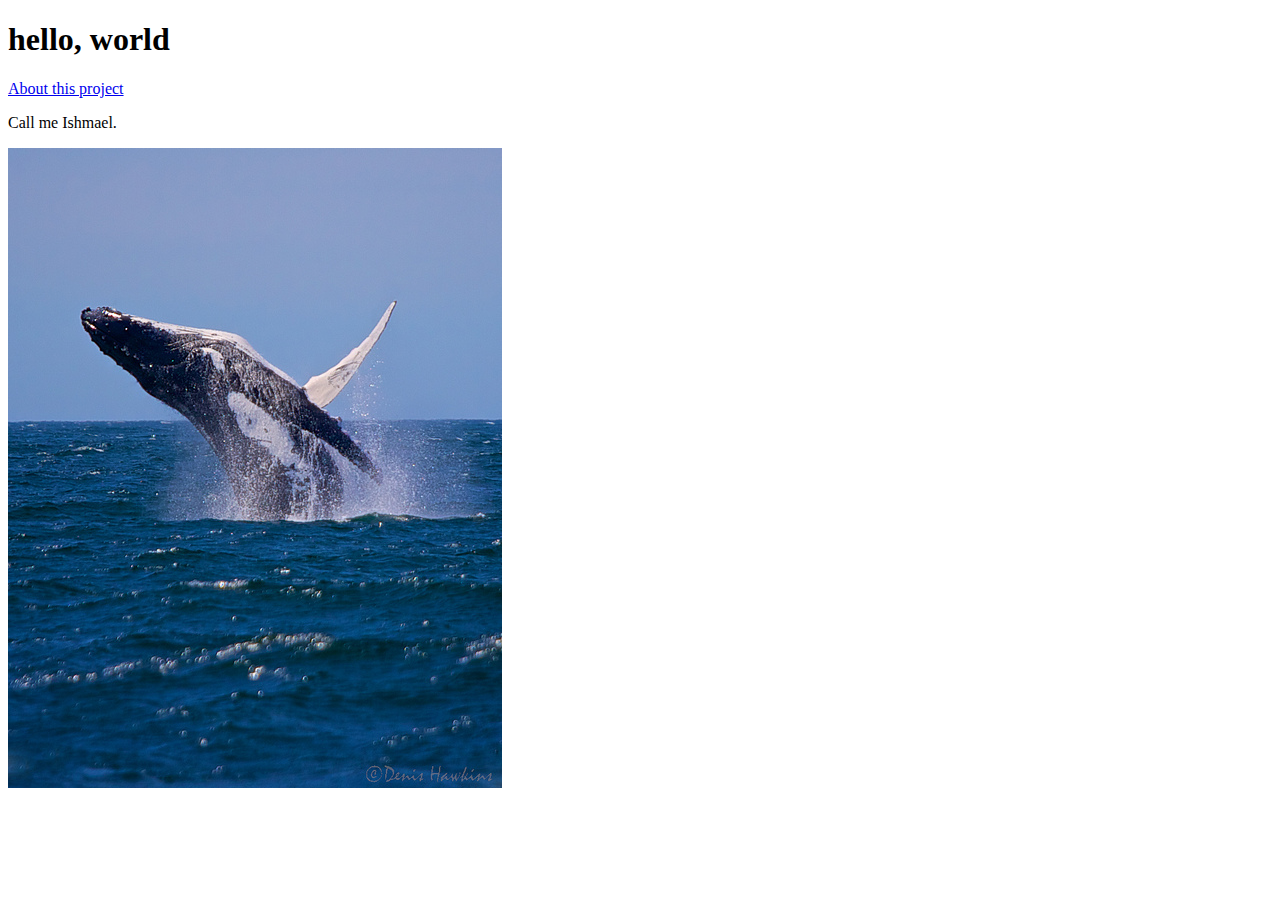
==== index.html @ f25ca12f "Add a link to the About page" ====
<!DOCTYPE html>
<html>
  <head>
    <title>A whale of a greeting</title>
  </head>
  <body>
    <h1>hello, world</h1>
    <a href="about.html">About this project</a>
    <p>Call me Ishmael.</p>
    <img src="images/breaching_whale.jpg">
  </body>
</html>
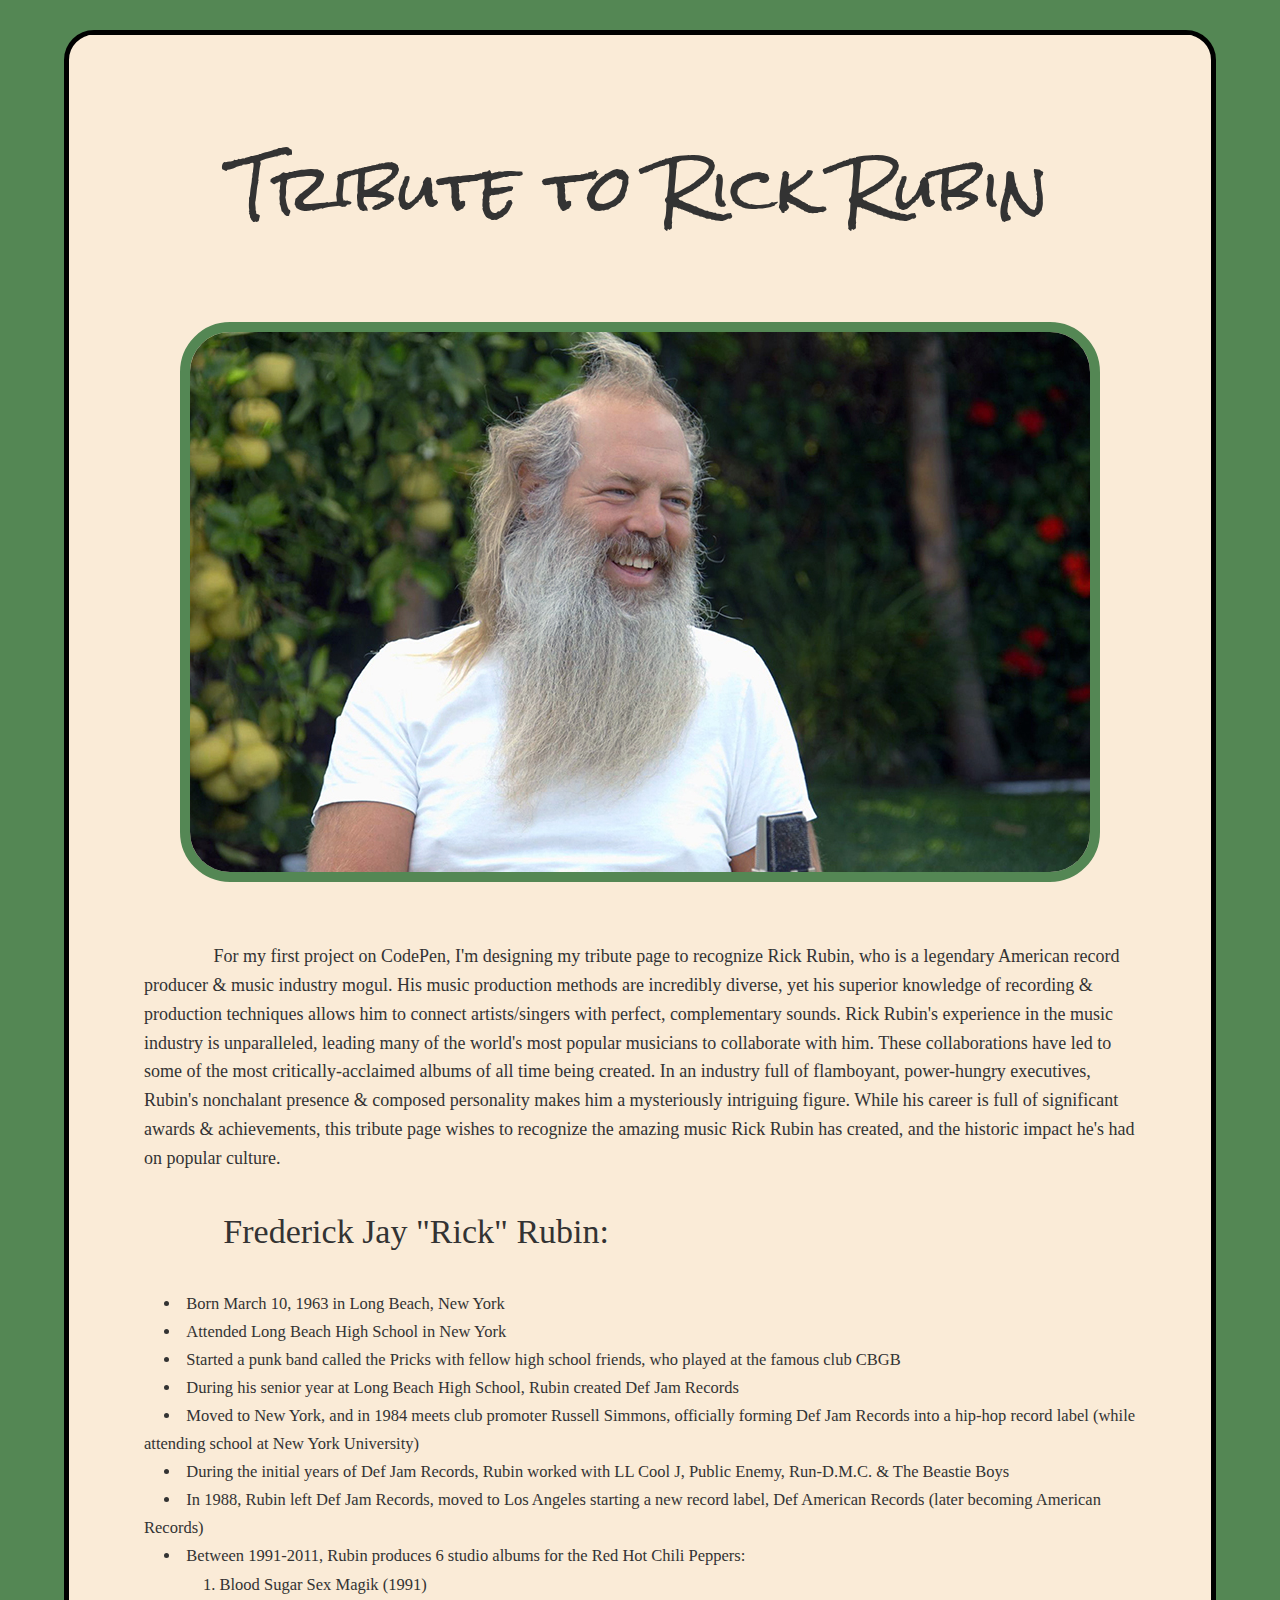
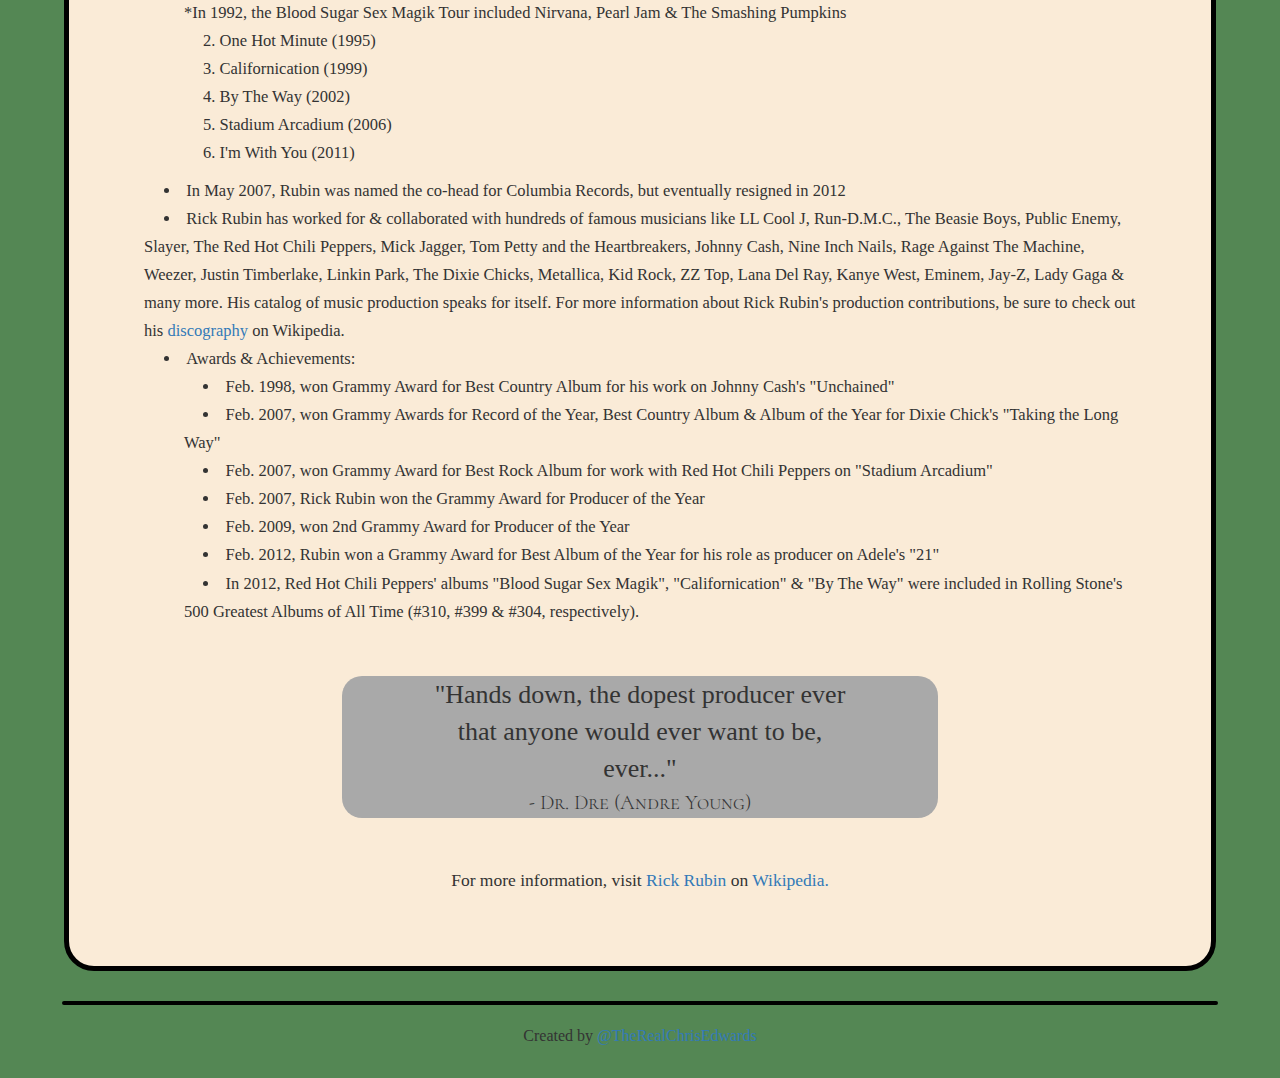
==== commit a32341d7: "Change rubin_tribute_page.html to index.html, rubin_stylesheet.css to stylesheet.css, and update REA" ====
--- a/index.html
+++ b/index.html
@@ -1,12 +1,103 @@
 <!DOCTYPE html>
-<html>
+<html lang="en-US">
   <head>
-    <title>A whale of a greeting</title>
+    <meta charset="utf-8">
+    <meta http-equiv="X-UA-Compatible" content="IE=edge">
+    <meta name="viewport" content="width=device-width, initial-scale=1">
+    <meta name="description" content="Simple single static webpage that uses Bootstrap framework and incorporates
+    responsive design theme for viewing on multiple client devices">
+    <meta name="author" content="TheRealChrisEdwards">
+
+    <title>Tribute to Rick Rubin</title>
+
+    <link rel="stylesheet" href="https://maxcdn.bootstrapcdn.com/bootstrap/3.3.7/css/bootstrap.min.css"
+    integrity="sha384-BVYiiSIFeK1dGmJRAkycuHAHRg32OmUcww7on3RYdg4Va+PmSTsz/K68vbdEjh4u" crossorigin="anonymous">
+    <link rel="stylesheet" type="text/css"
+    href="https://fonts.googleapis.com/css?family=Amatic+SC|Arvo|Cormorant+SC|Kalam|Permanent+Marker|Rock+Salt|Tinos">
+    <link rel="stylesheet" type="text/css" href="stylesheet.css">
+
+    <script src="https://ajax.googleapis.com/ajax/libs/jquery/1.12.4/jquery.min.js"></script>
+    <script src="https://maxcdn.bootstrapcdn.com/bootstrap/3.3.7/js/bootstrap.min.js" integrity="sha384-Tc5IQib027qvyjSMfHjOMaLkfuWVxZxUPnCJA7l2mCWNIpG9mGCD8wGNIcPD7Txa" crossorigin="anonymous"></script>
+
   </head>
+
+
+  <!-- Tribute Page Content -->
   <body>
-    <h1>hello, world</h1>
-    <a href="about.html">About this project</a>
-    <p>Call me Ishmael.</p>
-    <img src="images/breaching_whale.jpg">
+    <div class="container-fluid">
+      <div class="jumbotron">
+        <div class="row">
+          <div class="col-xs-12">
+            <header>
+              <h1>Tribute to Rick Rubin</h1>
+            </header>
+              <div class="container">
+                <img src="images/Rick_Rubin-Smiling_Interview.jpg" alt="Rick Rubin Profile Picture" class="img-responsive"
+                id="thumbnail">
+              </div>
+              <div class="intro">
+                <p style="font-size: 1.8rem;line-height: 160%;">For my first project on CodePen, I'm designing my tribute page to recognize Rick Rubin, who is a legendary American record producer &amp; music industry mogul.  His music production methods are incredibly diverse, yet his superior knowledge of recording &amp; production techniques allows him to connect artists/singers with perfect, complementary sounds.  Rick Rubin's experience in the music industry is unparalleled, leading many of the world's most popular musicians to  collaborate with him.  These collaborations have led to some of the most critically-acclaimed albums of all time being created.  In an industry full of flamboyant, power-hungry executives, Rubin's nonchalant presence &amp; composed personality makes him a mysteriously intriguing figure.  While his career is full of significant awards &amp; achievements, this tribute page wishes to recognize the amazing music Rick Rubin has created, and the historic impact he's had on popular culture.</p>
+              </div>
+              <section>
+                <div class="list_text"
+                  <ul>
+                    <h2>Frederick Jay "Rick" Rubin:</h2>
+                    <p class="1">
+                      <li>Born March 10, 1963 in Long Beach, New York</li>
+                      <li>Attended Long Beach High School in New York</li>
+                      <li>Started a punk band called the Pricks with fellow high school friends, who played at the famous club CBGB</li>
+                      <li>During his senior year at Long Beach High School, Rubin created Def Jam Records</li>
+                      <li>Moved to New York, and in 1984 meets club promoter Russell Simmons, officially forming Def Jam Records into a hip-hop record label (while attending school at New York University)</li>
+                      <li>During the initial years of Def Jam Records, Rubin worked with LL Cool J, Public Enemy, Run-D.M.C. &amp; The Beastie Boys</li>
+                      <li>In 1988, Rubin left Def Jam Records, moved to Los Angeles starting a new record label, Def American Records (later becoming American Records)</li>
+                      <li>Between 1991-2011, Rubin produces 6 studio albums for the Red Hot Chili Peppers:</li>
+                        <ol>
+                          <li>Blood Sugar Sex Magik (1991)
+                          <br>
+                            *In 1992, the Blood Sugar Sex Magik Tour included Nirvana, Pearl Jam &amp; The Smashing Pumpkins</li>
+                          <li>One Hot Minute (1995)</li>
+                          <li>Californication (1999)</li>
+                          <li>By The Way (2002)</li>
+                          <li>Stadium Arcadium (2006)</li>
+                          <li>I'm With You (2011)</li>
+                        </ol>
+                      <li>In May 2007, Rubin was named the co-head for Columbia Records, but eventually resigned in 2012</li>
+                      <li>Rick Rubin has worked for &amp; collaborated with hundreds of famous musicians like LL Cool J, Run-D.M.C., The Beasie Boys, Public Enemy, Slayer, The Red Hot Chili Peppers, Mick Jagger, Tom Petty and the Heartbreakers, Johnny Cash, Nine Inch Nails, Rage Against The Machine, Weezer, Justin Timberlake, Linkin Park, The Dixie Chicks, Metallica, Kid Rock, ZZ Top, Lana Del Ray, Kanye West, Eminem, Jay-Z, Lady Gaga &amp; many more. His catalog of music production speaks for itself. For more information about Rick Rubin's production contributions, be sure to check out his
+                      <a href="https://en.wikipedia.org/wiki/Rick_Rubin_production_discography" target="_blank">discography</a>
+                      on Wikipedia.</li>
+                      <li>Awards &amp; Achievements:</li>
+                        <ul class="awards">
+                          <li>Feb. 1998, won Grammy Award for Best Country Album for his work on Johnny Cash's "Unchained"</li>
+                          <li>Feb. 2007, won Grammy Awards for Record of the Year, Best Country Album &amp; Album of the Year for Dixie Chick's "Taking the Long Way"</li>
+                          <li>Feb. 2007, won Grammy Award for Best Rock Album for work with Red Hot Chili Peppers on "Stadium Arcadium"</li>
+                          <li>Feb. 2007, Rick Rubin won the Grammy Award for Producer of the Year</li>
+                          <li>Feb. 2009, won 2nd Grammy Award for Producer of the Year</li>
+                          <li>Feb. 2012, Rubin won a Grammy Award for Best Album of the Year for his role as producer on Adele's "21"</li>
+                          <li>In 2012, Red Hot Chili Peppers' albums "Blood Sugar Sex Magik", "Californication" &amp; "By The Way" were included in Rolling Stone's 500 Greatest Albums of All Time (#310, #399 &amp; #304, respectively).</li>
+                        </ul>
+                    </p>
+                  </ul>
+                </div>
+              </section>
+
+              <div id="quote_box" class="img-responsive">
+                <p><span class="quote">"Hands down, the dopest producer ever <br>that anyone would ever want to be, <br>ever..."<br></span>
+                <span class="quote_caption"> - Dr. Dre (Andre Young)</span></p>
+              </div>
+
+              <div class="wiki_footer">
+                <p style="font-size: 1.75em;">For more information, visit <a href="https://en.wikipedia.org/wiki/Rick_Rubin" target="_blank">Rick Rubin </a>on <a href="https://en.wikipedia.org/wiki/Main_Page" target="_blank">Wikipedia.</a></p>
+              </div>
+
+          </div>
+        </div>
+      </div>
+    </div>
+          <div class="footer">
+            <footer>
+              <hr>
+                <p style="font-size: 1.6em;">Created by <a href="mailto: TheRealChrisEdwards@outlook.com">@TheRealChrisEdwards</a></p>
+            </footer>
+          </div>
   </body>
 </html>
--- a/stylesheet.css
+++ b/stylesheet.css
@@ -0,0 +1,95 @@
+
+/*!!!!!!!!!!!!!!!!!!!!!!!!!!!!
+  Use an @media rule to adjust font-sizes for different screen sizes
+  Use an @media rule to give quote box fixed size on xs screen
+   */
+
+body {
+  background-color: rgb(84,135,84);
+  font-size: 100%;
+}
+.container-fluid {
+  background-color: antiquewhite;
+  width: 90%;
+  border: 5px solid black;
+  border-radius: 30px;
+  margin: 30px auto;
+}
+.jumbotron {
+  background-color: antiquewhite;
+}
+h1 {
+  font-family: "Rock Salt", "Comic Sans MS";
+  text-align: center;
+  padding-bottom: 60px;
+  padding-top: 50px;
+}
+.container {
+}
+#thumbnail {
+  margin: 30px auto;
+  border: 10px solid rgb(84,135,84);
+  border-radius: 50px;
+
+}
+.intro {
+  margin: 30px auto;
+  text-indent: 7%;
+  font-family: "Tinos", Arial;
+}
+
+/* !! Font-size property is not working properly in class="intro" or <p> elements
+      Had to use an inline-style declaration for <p> in index.html
+      Check Bootstrap for conflicts!! */
+p {
+  font-family: "Tinos", Arial;
+}
+.list_text {
+  font-family: "Tinos", Arial;
+  line-height: 170%;
+  text-indent: 2%;
+  list-style-position: inside;
+  font-size: 1.65rem;
+}
+h2 {
+  font-family: "Permanent Marker", "Comic Sans MS" !important;
+  font-size: 3.4rem;
+  text-indent: 8%;
+  margin: 40px auto;
+}
+p.1 {
+  font-family: "Tinos", Arial;
+}
+ul.awards {
+}
+#quote_box {
+  display: block;
+  width: 60%;
+  background-color: darkgray;
+  border: 0px hidden darkgray;
+  border-radius: 20px;
+  margin: 50px auto;
+  text-align: center;
+}
+.quote {
+  font-family: "Permanent Marker", "Comic Sans MS" !important;
+  font-size: 2.6rem;
+}
+.quote_caption {
+  font-family: "Cormorant SC", "Comic Sans MS";
+}
+.wiki_footer {
+  margin: 20px auto -20px;
+  text-align: center;
+}
+.footer {
+  text-align: center;
+  margin: 10px auto 30px;
+}
+hr {
+  display: block;
+  align: center;
+  width: 90%;
+  border: 2px solid black;
+  border-radius: 30px;
+}
